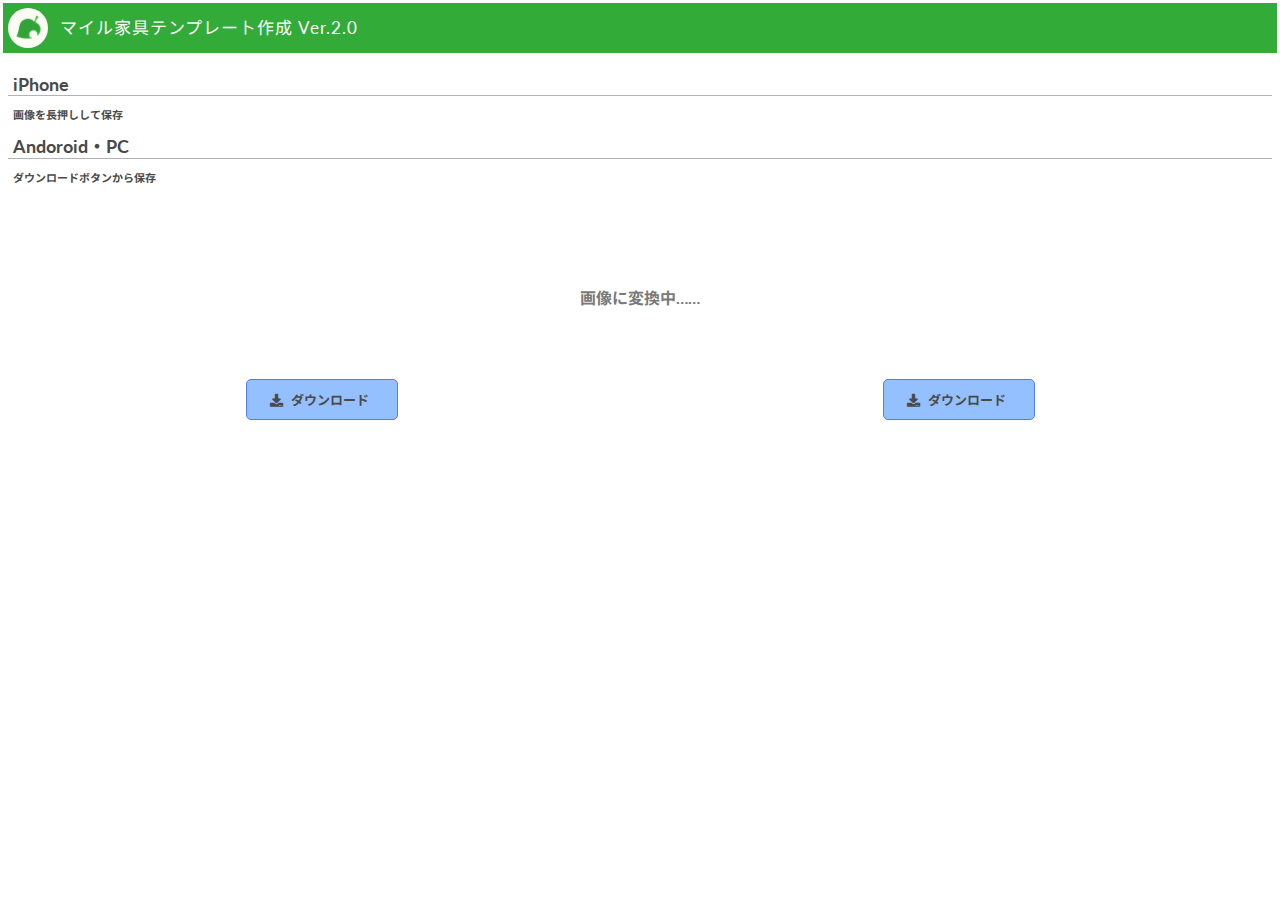
==== ConvertPage/convertPage.html @ 9186aeff "Add files via upload" ====
<!DOCTYPE html>
<html>
    <head>
        <meta charset="utf-8">
        <meta name="viewport" content="width=device-width,initial-scale=1.0,minimum-scale=1.0">
        <title>マイル家具テンプレート作成 Ver.2.0</title>
        <link rel="stylesheet" type="text/css" href="convertPage.css?ver1">
        <link rel="stylesheet" href="https://fonts.googleapis.com/css?family=Lato:400,700|Noto+Sans+JP:400,700">
        <link rel="stylesheet" href="https://use.fontawesome.com/releases/v5.6.3/css/all.css">
        <script src="https://ajax.googleapis.com/ajax/libs/jquery/3.5.1/jquery.min.js"></script>
    </head>

    <body>
        <header>
            <div class="title-wrapper">
                <div class="icon-image"><img src="../image/logo1.png"></div>
                <p class="app-title">マイル家具テンプレート作成 Ver.2.0</p>
            </div>
        </header>

        <main>
            <!-- 変換用部分1 -->
            <div class="capture-wrapper none" id="capture1">
                <div class="capture-title">
                    <div class="icon-image"><img src="../image/logo1.png"></div>
                    <div>
                        <p class="app-title">マイル家具テンプレート作成 Ver.2.0 ①</p>
                        <span class="author">created by @kamiy2743</span>
                    </div>
                </div>
                <div class="mark-explain-container">
                    <div class="mark-container" style="margin-left:113px">
                        <div class="mark" state="1"></div>
                        <p class="mark-explain">提供できる家具</p>
                    </div>
                    <div class="mark-container">
                        <div class="mark" state="2"></div>
                        <p class="mark-explain">ほしい家具</p>
                    </div>
                    <div class="mark-container">
                        <div class="mark" state="3"></div>
                        <p class="mark-explain">所持済みの家具</p>
                    </div>
                </div>
                <!-- スクリプトから生成 -->
                <table class="capture-table" imageIndex="0"></table>
            </div>
            <!-- 変換用部分2 -->
            <div class="capture-wrapper none" id="capture1">
                <div class="capture-title">
                    <div class="icon-image"><img src="../image/logo1.png"></div>
                    <div>
                        <p class="app-title">マイル家具テンプレート作成 Ver.2.0 ②</p>
                        <span class="author">created by @kamiy2743</span>
                    </div>
                </div>
                <div class="mark-explain-container">
                    <div class="mark-container" style="margin-left:113px">
                        <div class="mark" state="1"></div>
                        <p class="mark-explain">提供できる家具</p>
                    </div>
                    <div class="mark-container">
                        <div class="mark" state="2"></div>
                        <p class="mark-explain">ほしい家具</p>
                    </div>
                    <div class="mark-container">
                        <div class="mark" state="3"></div>
                        <p class="mark-explain">所持済みの家具</p>
                    </div>
                </div>
                <!-- スクリプトから生成 -->
                <table class="capture-table" imageIndex="1"></table>
            </div>

            <!-- 保存用画像 -->
            <div class="explain-wrapper">
                <div class="explain-container">
                    <div class="explain-title">iPhone</div>
                    <div class="explain-text">画像を長押しして保存</div>
                </div>
                <div class="explain-container">
                    <div class="explain-title">Andoroid・PC</div>
                    <div class="explain-text">ダウンロードボタンから保存</div>
                </div>
            </div>
            <div class="captured-image-wrapper">
                <div class="captured-image-Container">
                    <img src="" class="captured-image" imageIndex="0">
                    <img src="" class="captured-image" imageIndex="1">
                </div>
                <p class="waiting-text">画像に変換中……</p>
                <div class="download-btn-container">
                    <div class="download-btn btn" imageIndex="0">
                        <i class="fas fa-download"></i>
                        <a href="" class="captured-image-link">ダウンロード</a>
                    </div>
                    <div class="download-btn btn" imageIndex="1">
                        <i class="fas fa-download"></i>
                        <a href="" class="captured-image-link">ダウンロード</a>
                    </div>
                </div>
            </div>

        </main>

        <script src="../data/canvas.js?ver1"></script>
        <!-- <script src="../data/data.js?ver1"></script> -->
        <script src="../data/newData.js?ver1"></script>
        <script src="convertPage.js?ver1"></script>
    </body>
</html>
---- ConvertPage/convertPage.css ----
@charset "UTF-8";
body {
  font-size: 10px;
  font-weight: bold;
  color: #4a4a4a;
  margin: 3px;
  font-family: "Lato", "Noto Sans JP", "ヒラギノ角ゴ ProN", "Hiragino Kaku Gothic ProN", "メイリオ", Meiryo, "ＭＳ Ｐゴシック", "MS PGothic", sans-serif;
}
body p {
  margin: 0;
}
body .btn:active {
  filter: brightness(0.8);
}
body .none {
  display: none !important;
}
body *[state="1"] {
  background-color: rgba(252, 130, 130, 0.9);
}
body *[state="2"] {
  background-color: rgba(122, 215, 144, 0.9);
}
body *[state="3"] {
  background-color: rgba(142, 184, 255, 0.8);
}
body header .title-wrapper {
  display: flex;
  height: 50px;
  background-color: #32ab39;
  color: #fff;
}
body header .title-wrapper .icon-image {
  width: 40px;
  height: 40px;
  border-radius: 40px;
  margin: 5px;
  background-color: #fcfbf4;
}
body header .title-wrapper .icon-image img {
  width: 25px;
  margin-left: 7.5px;
  margin-top: 7px;
}
body header .title-wrapper .app-title {
  font-size: 17px;
  font-weight: normal;
  line-height: 50px;
  margin-left: 7px;
  letter-spacing: 1px;
}
body main .capture-wrapper {
  width: 964px;
  background-color: #fff;
  margin-bottom: 150px;
}
body main .capture-wrapper .capture-title {
  display: flex;
  height: 130px;
  background-color: #32ab39;
  color: #fff;
}
body main .capture-wrapper .capture-title .icon-image {
  width: 100px;
  height: 100px;
  border-radius: 90px;
  margin: 15px;
  background-color: #fcfbf4;
}
body main .capture-wrapper .capture-title .icon-image img {
  width: 60px;
  margin-left: 20.5px;
  margin-top: 20px;
}
body main .capture-wrapper .capture-title .app-title {
  font-size: 46px;
  font-weight: normal;
  line-height: 70px;
  margin-top: 30px;
}
body main .capture-wrapper .capture-title .author {
  font-size: 22px;
  font-weight: normal;
  float: right;
  margin-top: -6px;
  margin-right: 10px;
}
body main .capture-wrapper .mark-explain-container {
  height: 60px;
  border: 0.5px solid #dadada;
  background-color: rgba(72, 195, 79, 0.15);
  display: flex;
}
body main .capture-wrapper .mark-explain-container .mark-container {
  display: flex;
  margin: 0 31px;
}
body main .capture-wrapper .mark-explain-container .mark-container .mark {
  width: 48px;
  height: 48px;
  margin-top: 6px;
  border-radius: 50px;
}
body main .capture-wrapper .mark-explain-container .mark-container .mark-explain {
  color: #555555;
  font-size: 23px;
  margin-top: 12px;
  margin-left: 8px;
}
body main .capture-wrapper .capture-table {
  border-collapse: collapse;
  width: 100%;
}
body main .capture-wrapper .capture-table td {
  border: 1px solid #e4e4e4;
}
body main .capture-wrapper .capture-table .mile-title {
  width: 116px;
  background-color: #c7ffc2;
  line-height: 36px;
  text-align: center;
}
body main .capture-wrapper .capture-table .mile-title p {
  font-size: 24px;
  line-height: 21px;
  margin: 0 -10px -14px;
  margin-bottom: -14px;
}
body main .capture-wrapper .capture-table .mile-title span {
  font-size: 16px;
}
body main .capture-wrapper .capture-table .item-name {
  text-align: center;
  font-size: 19px;
  font-weight: normal;
}
body main .capture-wrapper .capture-table .item-container {
  width: 70px;
  height: 70px;
  padding: 0;
}
body main .capture-wrapper .capture-table .item-container .item-main {
  width: 63px;
  height: 63px;
  margin: 2.5px;
  border-radius: 20px;
}
body main .capture-wrapper .capture-table .item-container .item-main .item-image {
  margin-top: 2px;
  margin-left: 5px;
  width: 56px;
}
body main .capture-wrapper .capture-table .item-container .item-main .info-text {
  font-size: 12px;
  height: 10px;
  text-align: center;
  transform-origin: bottom;
  transform: scale(0.8);
  margin-top: -10px;
}
body main .explain-wrapper {
  margin: 20px 0;
}
body main .explain-wrapper .explain-container .explain-title {
  font-size: 18px;
  padding: 0 5px;
  margin: 0 5px 10px;
  border-bottom: 1px solid #b3b3b3;
}
body main .explain-wrapper .explain-container .explain-text {
  margin: 10px;
  font-size: 11px;
}
body main .captured-image-wrapper {
  margin-bottom: 100px;
}
body main .captured-image-wrapper .captured-image-Container {
  display: flex;
  margin: 30px auto;
  filter: drop-shadow(0 0 7.5px #797979);
}
body main .captured-image-wrapper .captured-image-Container .captured-image {
  width: 147.5px;
  margin: 0 auto;
}
body main .captured-image-wrapper .waiting-text {
  color: #797979;
  font-size: 16px;
  text-align: center;
  margin: 70px 0;
}
body main .captured-image-wrapper .download-btn-container {
  display: flex;
}
body main .captured-image-wrapper .download-btn-container .download-btn {
  width: 110px;
  background-color: #95c0ff;
  font-size: 13px;
  text-align: center;
  padding: 10px 20px;
  margin: 0 auto;
  border: 1px solid #507cff;
  border-radius: 5px;
}
body main .captured-image-wrapper .download-btn-container .download-btn .fa-download {
  margin-left: -5px;
  margin-right: 5px;
}
body main .captured-image-wrapper .download-btn-container .download-btn a {
  color: #4a4a4a;
  text-decoration: none;
}/*# sourceMappingURL=convertPage.css.map */
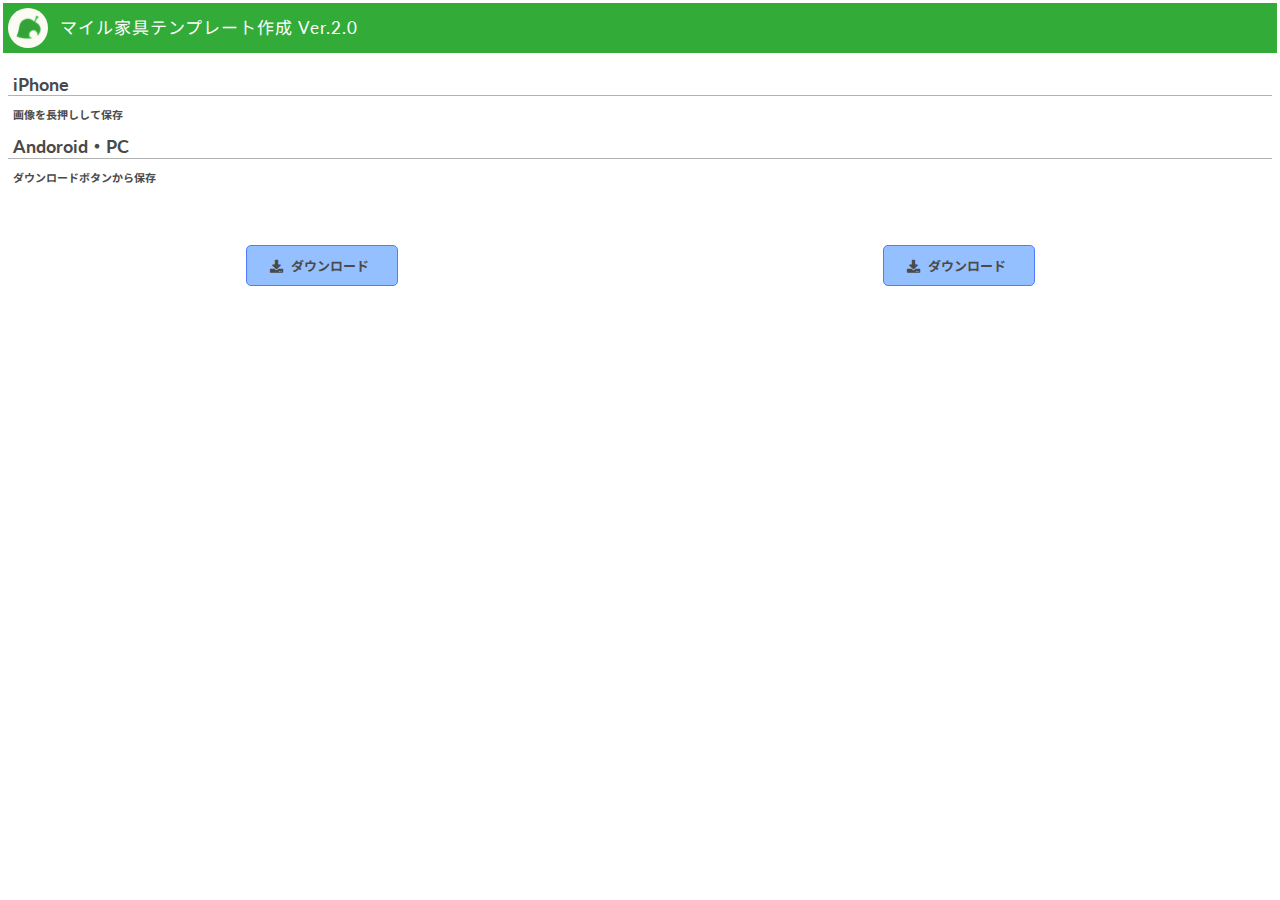
==== commit df2f93d5: "Add files via upload" ====
--- a/ConvertPage/convertPage.html
+++ b/ConvertPage/convertPage.html
@@ -46,7 +46,7 @@
                 <table class="capture-table" imageIndex="0"></table>
             </div>
             <!-- 変換用部分2 -->
-            <div class="capture-wrapper none" id="capture1">
+            <div class="capture-wrapper none" id="capture2">
                 <div class="capture-title">
                     <div class="icon-image"><img src="../image/logo1.png"></div>
                     <div>
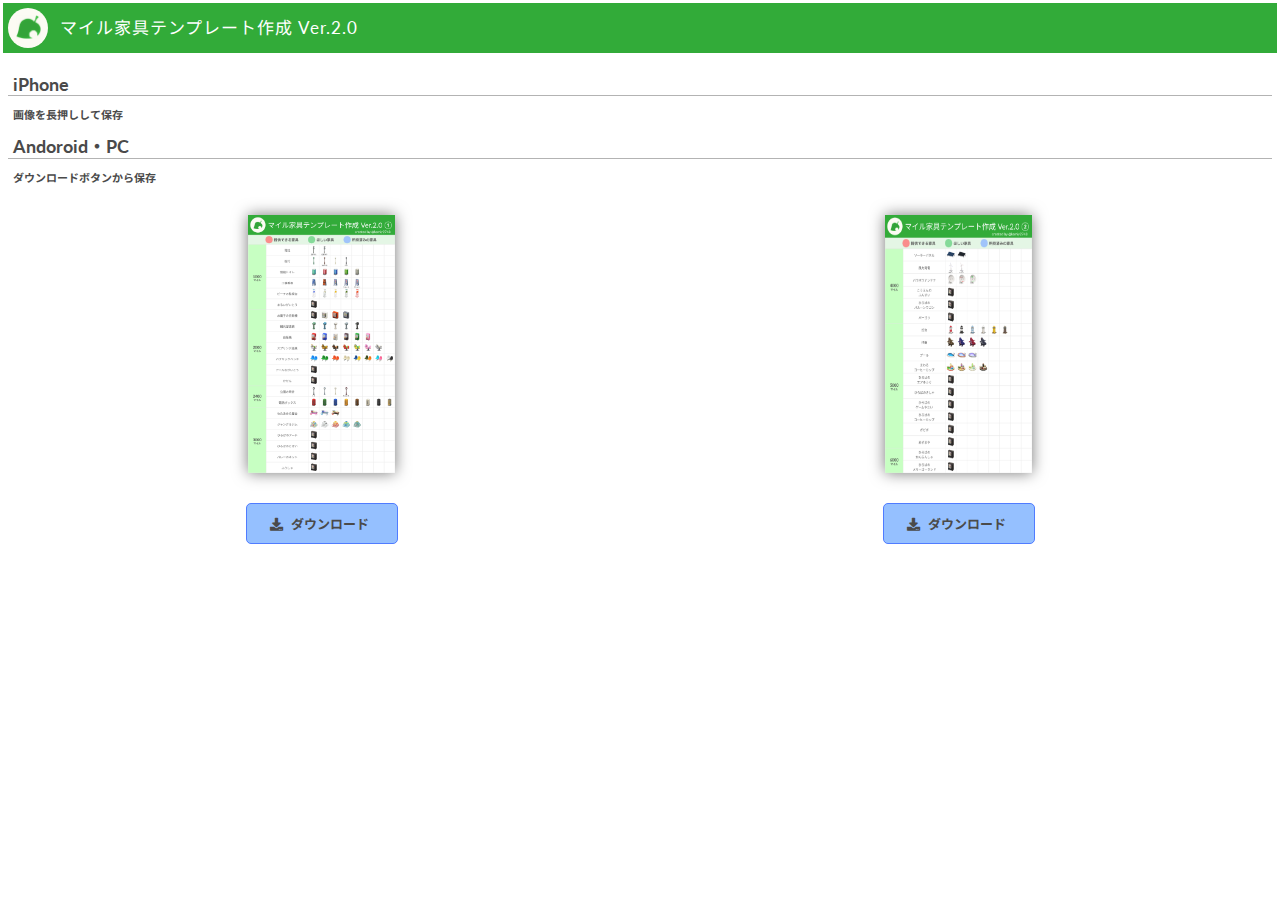
==== commit a568d4cc: "Add files via upload" ====
--- a/ConvertPage/convertPage.html
+++ b/ConvertPage/convertPage.html
@@ -4,7 +4,7 @@
         <meta charset="utf-8">
         <meta name="viewport" content="width=device-width,initial-scale=1.0,minimum-scale=1.0">
         <title>マイル家具テンプレート作成 Ver.2.0</title>
-        <link rel="stylesheet" type="text/css" href="convertPage.css?ver1">
+        <link rel="stylesheet" type="text/css" href="convertPage.css?ver3">
         <link rel="stylesheet" href="https://fonts.googleapis.com/css?family=Lato:400,700|Noto+Sans+JP:400,700">
         <link rel="stylesheet" href="https://use.fontawesome.com/releases/v5.6.3/css/all.css">
         <script src="https://ajax.googleapis.com/ajax/libs/jquery/3.5.1/jquery.min.js"></script>
@@ -90,22 +90,22 @@
                 </div>
                 <p class="waiting-text">画像に変換中……</p>
                 <div class="download-btn-container">
-                    <div class="download-btn btn" imageIndex="0">
+                    <div class="download-btn btn">
                         <i class="fas fa-download"></i>
-                        <a href="" class="captured-image-link">ダウンロード</a>
+                        <a href="" class="captured-image-link" imageIndex="0">ダウンロード</a>
                     </div>
-                    <div class="download-btn btn" imageIndex="1">
+                    <div class="download-btn btn">
                         <i class="fas fa-download"></i>
-                        <a href="" class="captured-image-link">ダウンロード</a>
+                        <a href="" class="captured-image-link" imageIndex="1">ダウンロード</a>
                     </div>
                 </div>
             </div>
 
         </main>
 
-        <script src="../data/canvas.js?ver1"></script>
-        <!-- <script src="../data/data.js?ver1"></script> -->
-        <script src="../data/newData.js?ver1"></script>
-        <script src="convertPage.js?ver1"></script>
+        <script src="../data/canvas.js?ver3"></script>
+        <!-- <script src="../data/data.js?ver3"></script> -->
+        <script src="../data/newData.js?ver3"></script>
+        <script src="convertPage.js?ver3"></script>
     </body>
 </html>
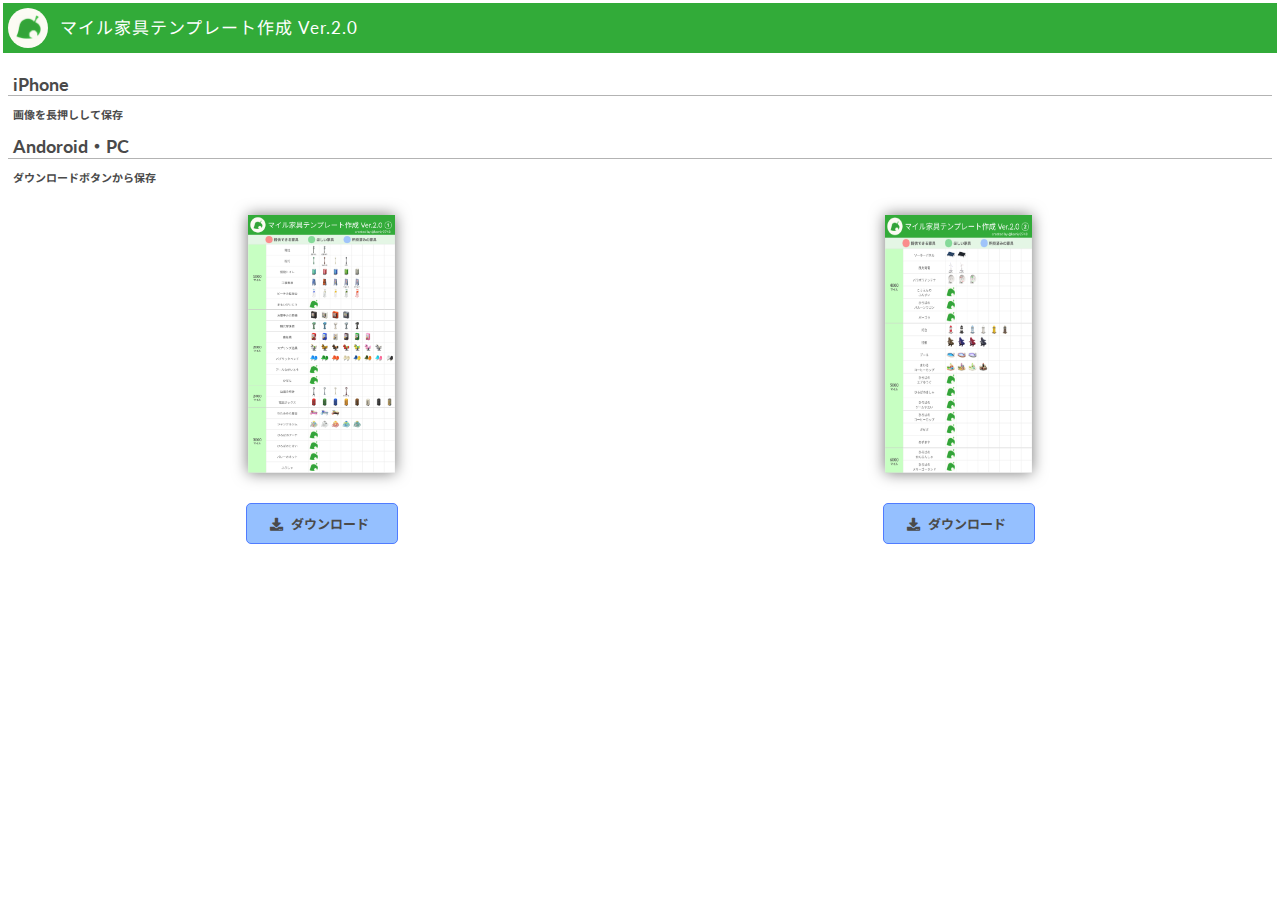
==== commit 59818769: "Add files via upload" ====
--- a/ConvertPage/convertPage.html
+++ b/ConvertPage/convertPage.html
@@ -4,7 +4,7 @@
         <meta charset="utf-8">
         <meta name="viewport" content="width=device-width,initial-scale=1.0,minimum-scale=1.0">
         <title>マイル家具テンプレート作成 Ver.2.0</title>
-        <link rel="stylesheet" type="text/css" href="convertPage.css?ver3">
+        <link rel="stylesheet" type="text/css" href="convertPage.css?vertest1">
         <link rel="stylesheet" href="https://fonts.googleapis.com/css?family=Lato:400,700|Noto+Sans+JP:400,700">
         <link rel="stylesheet" href="https://use.fontawesome.com/releases/v5.6.3/css/all.css">
         <script src="https://ajax.googleapis.com/ajax/libs/jquery/3.5.1/jquery.min.js"></script>
@@ -89,7 +89,7 @@
                     <img src="" class="captured-image" imageIndex="1">
                 </div>
                 <p class="waiting-text">画像に変換中……</p>
-                <div class="download-btn-container">
+                <div class="download-btn-container none">
                     <div class="download-btn btn">
                         <i class="fas fa-download"></i>
                         <a href="" class="captured-image-link" imageIndex="0">ダウンロード</a>
@@ -103,9 +103,8 @@
 
         </main>
 
-        <script src="../data/canvas.js?ver3"></script>
-        <!-- <script src="../data/data.js?ver3"></script> -->
-        <script src="../data/newData.js?ver3"></script>
-        <script src="convertPage.js?ver3"></script>
+        <script src="../data/canvas.js?vertest1"></script>
+        <script src="../data/newData.js?vertest1"></script>
+        <script src="convertPage.js?vertest1"></script>
     </body>
 </html>
--- a/ConvertPage/convertPage.css
+++ b/ConvertPage/convertPage.css
@@ -4,32 +4,43 @@
   font-weight: bold;
   color: #4a4a4a;
   margin: 3px;
-  font-family: "Lato", "Noto Sans JP", "ヒラギノ角ゴ ProN", "Hiragino Kaku Gothic ProN", "メイリオ", Meiryo, "ＭＳ Ｐゴシック", "MS PGothic", sans-serif;
-}
+  font-family: 'Lato', 'Noto Sans JP', 'ヒラギノ角ゴ ProN', 'Hiragino Kaku Gothic ProN', 'メイリオ', Meiryo, 'ＭＳ Ｐゴシック', 'MS PGothic', sans-serif;
+}
+
 body p {
   margin: 0;
 }
+
 body .btn:active {
-  filter: brightness(0.8);
-}
+  -webkit-filter: brightness(0.8);
+          filter: brightness(0.8);
+}
+
 body .none {
   display: none !important;
 }
+
 body *[state="1"] {
   background-color: rgba(252, 130, 130, 0.9);
 }
+
 body *[state="2"] {
   background-color: rgba(122, 215, 144, 0.9);
 }
+
 body *[state="3"] {
   background-color: rgba(142, 184, 255, 0.8);
 }
+
 body header .title-wrapper {
+  display: -webkit-box;
+  display: -ms-flexbox;
   display: flex;
   height: 50px;
   background-color: #32ab39;
   color: #fff;
 }
+
 body header .title-wrapper .icon-image {
   width: 40px;
   height: 40px;
@@ -37,11 +48,13 @@
   margin: 5px;
   background-color: #fcfbf4;
 }
+
 body header .title-wrapper .icon-image img {
   width: 25px;
   margin-left: 7.5px;
   margin-top: 7px;
 }
+
 body header .title-wrapper .app-title {
   font-size: 17px;
   font-weight: normal;
@@ -49,17 +62,22 @@
   margin-left: 7px;
   letter-spacing: 1px;
 }
+
 body main .capture-wrapper {
   width: 964px;
   background-color: #fff;
   margin-bottom: 150px;
 }
+
 body main .capture-wrapper .capture-title {
+  display: -webkit-box;
+  display: -ms-flexbox;
   display: flex;
   height: 130px;
   background-color: #32ab39;
   color: #fff;
 }
+
 body main .capture-wrapper .capture-title .icon-image {
   width: 100px;
   height: 100px;
@@ -67,17 +85,20 @@
   margin: 15px;
   background-color: #fcfbf4;
 }
+
 body main .capture-wrapper .capture-title .icon-image img {
   width: 60px;
   margin-left: 20.5px;
   margin-top: 20px;
 }
+
 body main .capture-wrapper .capture-title .app-title {
   font-size: 46px;
   font-weight: normal;
   line-height: 70px;
   margin-top: 30px;
 }
+
 body main .capture-wrapper .capture-title .author {
   font-size: 22px;
   font-weight: normal;
@@ -85,113 +106,151 @@
   margin-top: -6px;
   margin-right: 10px;
 }
+
 body main .capture-wrapper .mark-explain-container {
   height: 60px;
   border: 0.5px solid #dadada;
   background-color: rgba(72, 195, 79, 0.15);
-  display: flex;
-}
+  display: -webkit-box;
+  display: -ms-flexbox;
+  display: flex;
+}
+
 body main .capture-wrapper .mark-explain-container .mark-container {
+  display: -webkit-box;
+  display: -ms-flexbox;
   display: flex;
   margin: 0 31px;
 }
+
 body main .capture-wrapper .mark-explain-container .mark-container .mark {
   width: 48px;
   height: 48px;
   margin-top: 6px;
   border-radius: 50px;
 }
+
 body main .capture-wrapper .mark-explain-container .mark-container .mark-explain {
   color: #555555;
   font-size: 23px;
   margin-top: 12px;
   margin-left: 8px;
 }
+
 body main .capture-wrapper .capture-table {
   border-collapse: collapse;
   width: 100%;
 }
+
 body main .capture-wrapper .capture-table td {
   border: 1px solid #e4e4e4;
 }
+
 body main .capture-wrapper .capture-table .mile-title {
   width: 116px;
+  line-height: 36px;
+  text-align: center;
   background-color: #c7ffc2;
-  line-height: 36px;
-  text-align: center;
-}
+}
+
 body main .capture-wrapper .capture-table .mile-title p {
   font-size: 24px;
   line-height: 21px;
   margin: 0 -10px -14px;
   margin-bottom: -14px;
 }
+
 body main .capture-wrapper .capture-table .mile-title span {
   font-size: 16px;
 }
+
+body main .capture-wrapper .capture-table .mile-title, body main .capture-wrapper .capture-table .td-bottom {
+  border-bottom: 2px solid #c7c7c7;
+}
+
 body main .capture-wrapper .capture-table .item-name {
   text-align: center;
   font-size: 19px;
   font-weight: normal;
 }
+
 body main .capture-wrapper .capture-table .item-container {
   width: 70px;
   height: 70px;
   padding: 0;
 }
+
 body main .capture-wrapper .capture-table .item-container .item-main {
   width: 63px;
   height: 63px;
   margin: 2.5px;
   border-radius: 20px;
 }
+
 body main .capture-wrapper .capture-table .item-container .item-main .item-image {
   margin-top: 2px;
   margin-left: 5px;
   width: 56px;
 }
+
 body main .capture-wrapper .capture-table .item-container .item-main .info-text {
   font-size: 12px;
   height: 10px;
   text-align: center;
-  transform-origin: bottom;
-  transform: scale(0.8);
+  -webkit-transform-origin: bottom;
+          transform-origin: bottom;
+  -webkit-transform: scale(0.8);
+          transform: scale(0.8);
   margin-top: -10px;
 }
+
 body main .explain-wrapper {
   margin: 20px 0;
 }
+
 body main .explain-wrapper .explain-container .explain-title {
   font-size: 18px;
   padding: 0 5px;
   margin: 0 5px 10px;
   border-bottom: 1px solid #b3b3b3;
 }
+
 body main .explain-wrapper .explain-container .explain-text {
   margin: 10px;
   font-size: 11px;
 }
+
 body main .captured-image-wrapper {
   margin-bottom: 100px;
 }
+
 body main .captured-image-wrapper .captured-image-Container {
+  display: -webkit-box;
+  display: -ms-flexbox;
   display: flex;
   margin: 30px auto;
-  filter: drop-shadow(0 0 7.5px #797979);
-}
+  -webkit-filter: drop-shadow(0 0 7.5px #797979);
+          filter: drop-shadow(0 0 7.5px #797979);
+}
+
 body main .captured-image-wrapper .captured-image-Container .captured-image {
   width: 147.5px;
   margin: 0 auto;
 }
+
 body main .captured-image-wrapper .waiting-text {
   color: #797979;
   font-size: 16px;
   text-align: center;
   margin: 70px 0;
 }
+
 body main .captured-image-wrapper .download-btn-container {
-  display: flex;
-}
+  display: -webkit-box;
+  display: -ms-flexbox;
+  display: flex;
+}
+
 body main .captured-image-wrapper .download-btn-container .download-btn {
   width: 110px;
   background-color: #95c0ff;
@@ -202,11 +261,14 @@
   border: 1px solid #507cff;
   border-radius: 5px;
 }
+
 body main .captured-image-wrapper .download-btn-container .download-btn .fa-download {
   margin-left: -5px;
   margin-right: 5px;
 }
+
 body main .captured-image-wrapper .download-btn-container .download-btn a {
   color: #4a4a4a;
   text-decoration: none;
-}/*# sourceMappingURL=convertPage.css.map */+}
+/*# sourceMappingURL=convertPage.css.map */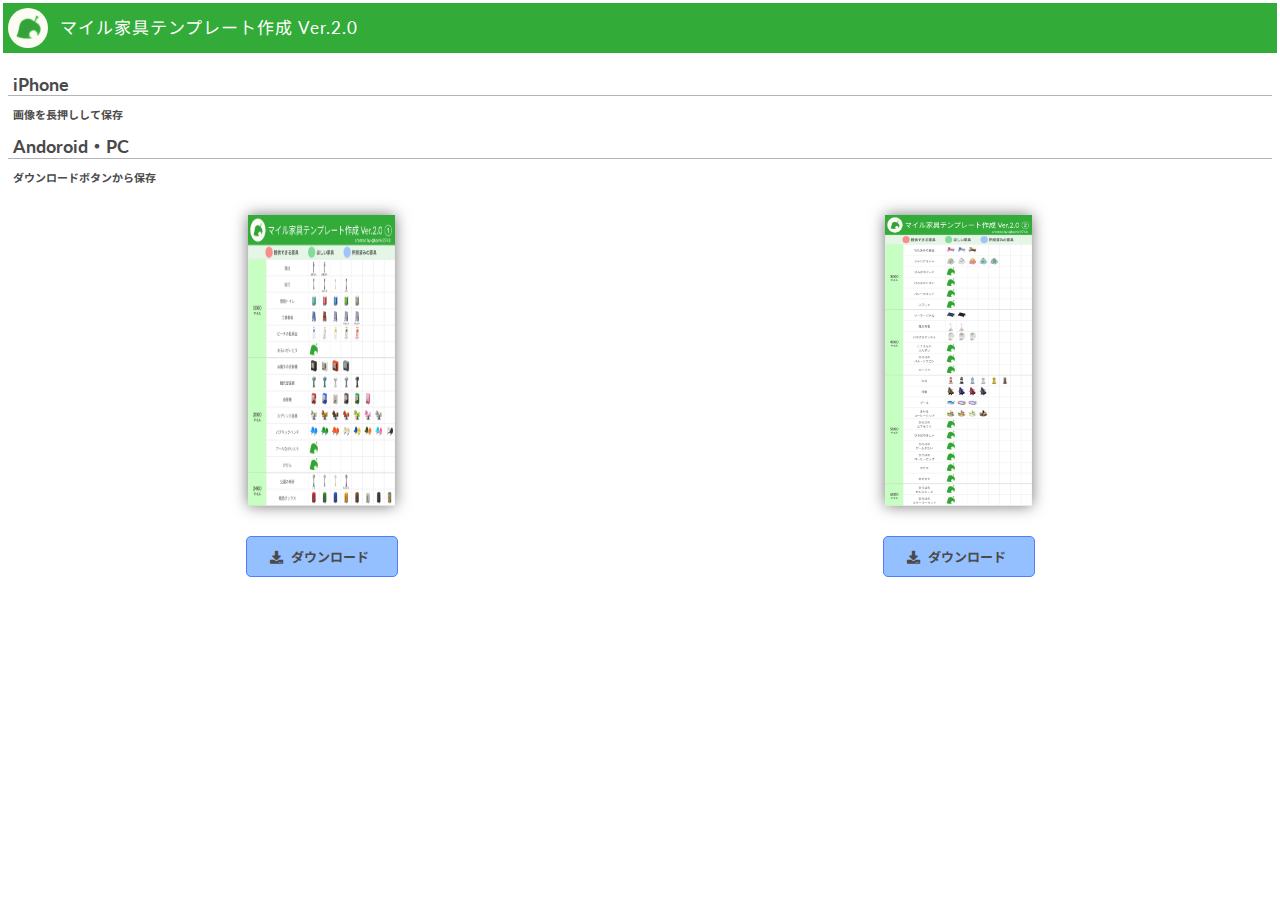
==== commit acff36b2: "Add files via upload" ====
--- a/ConvertPage/convertPage.html
+++ b/ConvertPage/convertPage.html
@@ -4,7 +4,7 @@
         <meta charset="utf-8">
         <meta name="viewport" content="width=device-width,initial-scale=1.0,minimum-scale=1.0">
         <title>マイル家具テンプレート作成 Ver.2.0</title>
-        <link rel="stylesheet" type="text/css" href="convertPage.css?vertest1">
+        <link rel="stylesheet" type="text/css" href="convertPage.css?ver3">
         <link rel="stylesheet" href="https://fonts.googleapis.com/css?family=Lato:400,700|Noto+Sans+JP:400,700">
         <link rel="stylesheet" href="https://use.fontawesome.com/releases/v5.6.3/css/all.css">
         <script src="https://ajax.googleapis.com/ajax/libs/jquery/3.5.1/jquery.min.js"></script>
@@ -103,8 +103,9 @@
 
         </main>
 
-        <script src="../data/canvas.js?vertest1"></script>
-        <script src="../data/newData.js?vertest1"></script>
-        <script src="convertPage.js?vertest1"></script>
+        <script src="../data/canvas.js?ver3"></script>
+        <!-- <script src="../data/data.js?ver3"></script> -->
+        <script src="../data/newData.js?ver3"></script>
+        <script src="convertPage.js?ver3"></script>
     </body>
 </html>
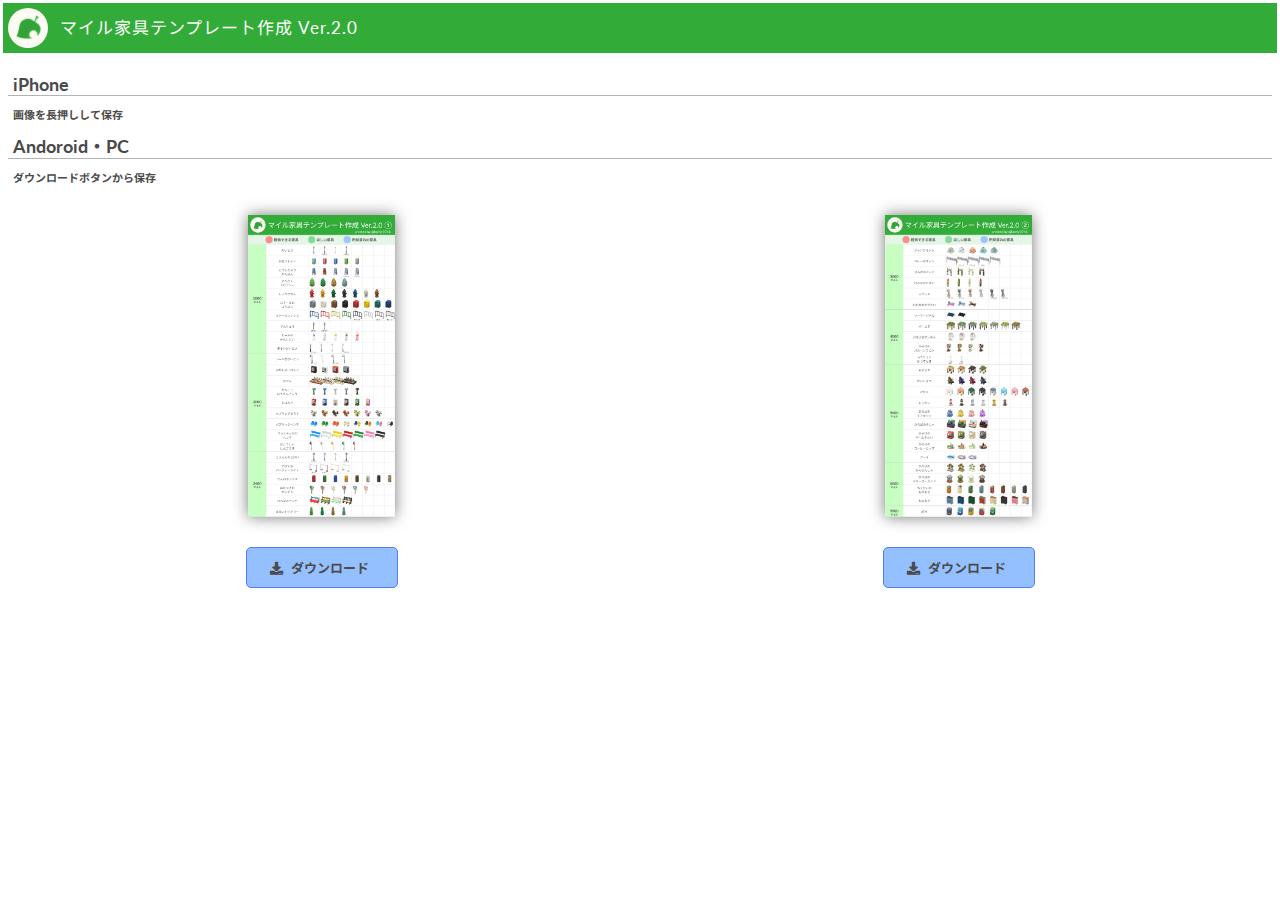
==== commit db5cf64a: "Add files via upload" ====
--- a/ConvertPage/convertPage.html
+++ b/ConvertPage/convertPage.html
@@ -4,7 +4,7 @@
         <meta charset="utf-8">
         <meta name="viewport" content="width=device-width,initial-scale=1.0,minimum-scale=1.0">
         <title>マイル家具テンプレート作成 Ver.2.0</title>
-        <link rel="stylesheet" type="text/css" href="convertPage.css?ver3">
+        <link rel="stylesheet" type="text/css" href="convertPage.css?ver4">
         <link rel="stylesheet" href="https://fonts.googleapis.com/css?family=Lato:400,700|Noto+Sans+JP:400,700">
         <link rel="stylesheet" href="https://use.fontawesome.com/releases/v5.6.3/css/all.css">
         <script src="https://ajax.googleapis.com/ajax/libs/jquery/3.5.1/jquery.min.js"></script>
@@ -103,9 +103,9 @@
 
         </main>
 
-        <script src="../data/canvas.js?ver3"></script>
-        <!-- <script src="../data/data.js?ver3"></script> -->
-        <script src="../data/newData.js?ver3"></script>
-        <script src="convertPage.js?ver3"></script>
+        <script src="../data/canvas.js?ver4"></script>
+        <!-- <script src="../data/data.js?ver4"></script> -->
+        <script src="../data/newData.js?ver4"></script>
+        <script src="convertPage.js?ver4"></script>
     </body>
 </html>
--- a/ConvertPage/convertPage.css
+++ b/ConvertPage/convertPage.css
@@ -188,9 +188,9 @@
 }
 
 body main .capture-wrapper .capture-table .item-container .item-main .item-image {
+  height: 56px;
   margin-top: 2px;
   margin-left: 5px;
-  width: 56px;
 }
 
 body main .capture-wrapper .capture-table .item-container .item-main .info-text {
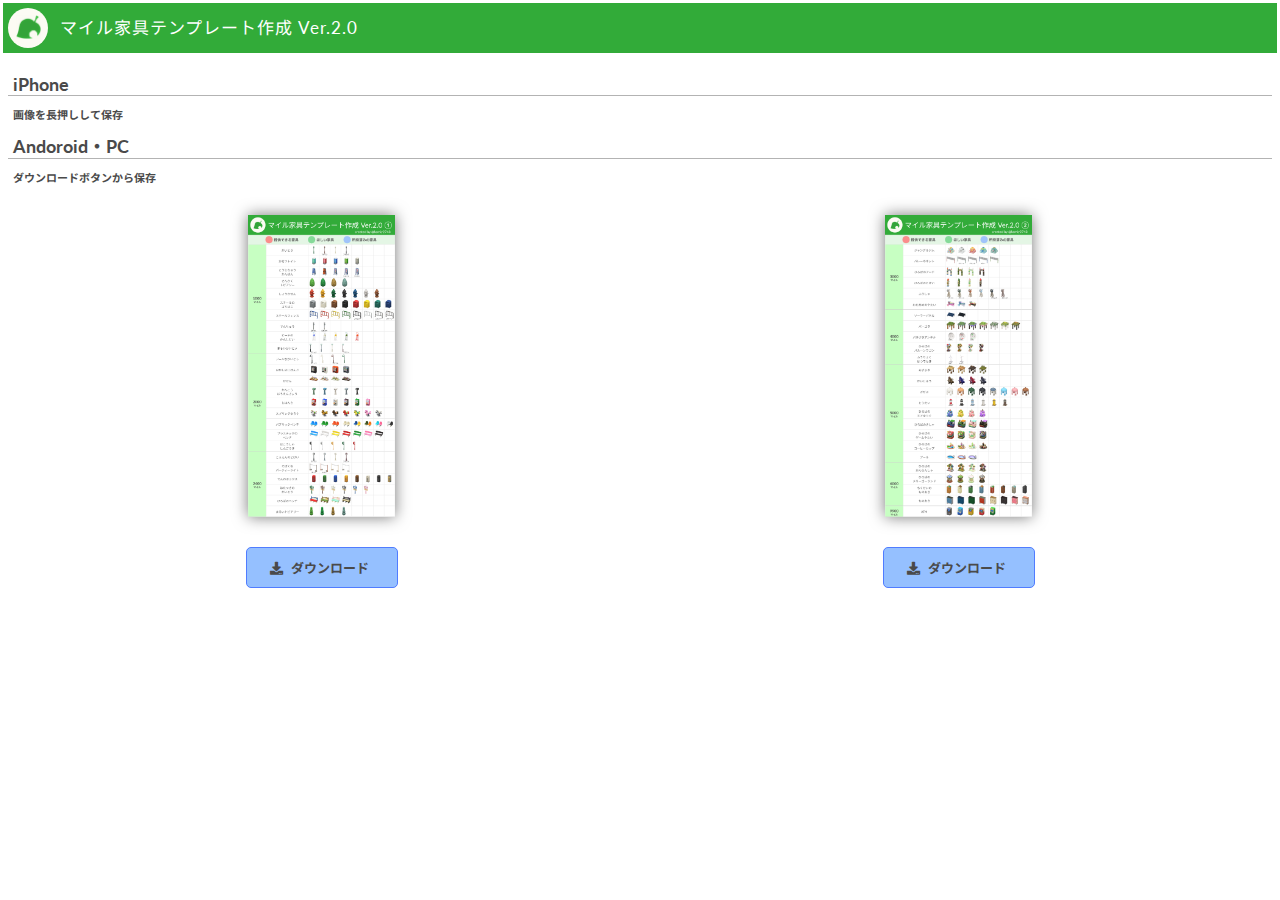
==== commit c24f8f39: "Add files via upload" ====
--- a/ConvertPage/convertPage.html
+++ b/ConvertPage/convertPage.html
@@ -4,7 +4,7 @@
         <meta charset="utf-8">
         <meta name="viewport" content="width=device-width,initial-scale=1.0,minimum-scale=1.0">
         <title>マイル家具テンプレート作成 Ver.2.0</title>
-        <link rel="stylesheet" type="text/css" href="convertPage.css?ver4">
+        <link rel="stylesheet" type="text/css" href="convertPage.css?ver5">
         <link rel="stylesheet" href="https://fonts.googleapis.com/css?family=Lato:400,700|Noto+Sans+JP:400,700">
         <link rel="stylesheet" href="https://use.fontawesome.com/releases/v5.6.3/css/all.css">
         <script src="https://ajax.googleapis.com/ajax/libs/jquery/3.5.1/jquery.min.js"></script>
@@ -103,9 +103,9 @@
 
         </main>
 
-        <script src="../data/canvas.js?ver4"></script>
-        <!-- <script src="../data/data.js?ver4"></script> -->
-        <script src="../data/newData.js?ver4"></script>
-        <script src="convertPage.js?ver4"></script>
+        <script src="../data/canvas.js?ver5"></script>
+        <!-- <script src="../data/data.js?ver5"></script> -->
+        <script src="../data/newData.js?ver5"></script>
+        <script src="convertPage.js?ver5"></script>
     </body>
 </html>
--- a/ConvertPage/convertPage.css
+++ b/ConvertPage/convertPage.css
@@ -188,7 +188,8 @@
 }
 
 body main .capture-wrapper .capture-table .item-container .item-main .item-image {
-  height: 56px;
+  max-width: 56px;
+  max-height: 56px;
   margin-top: 2px;
   margin-left: 5px;
 }
